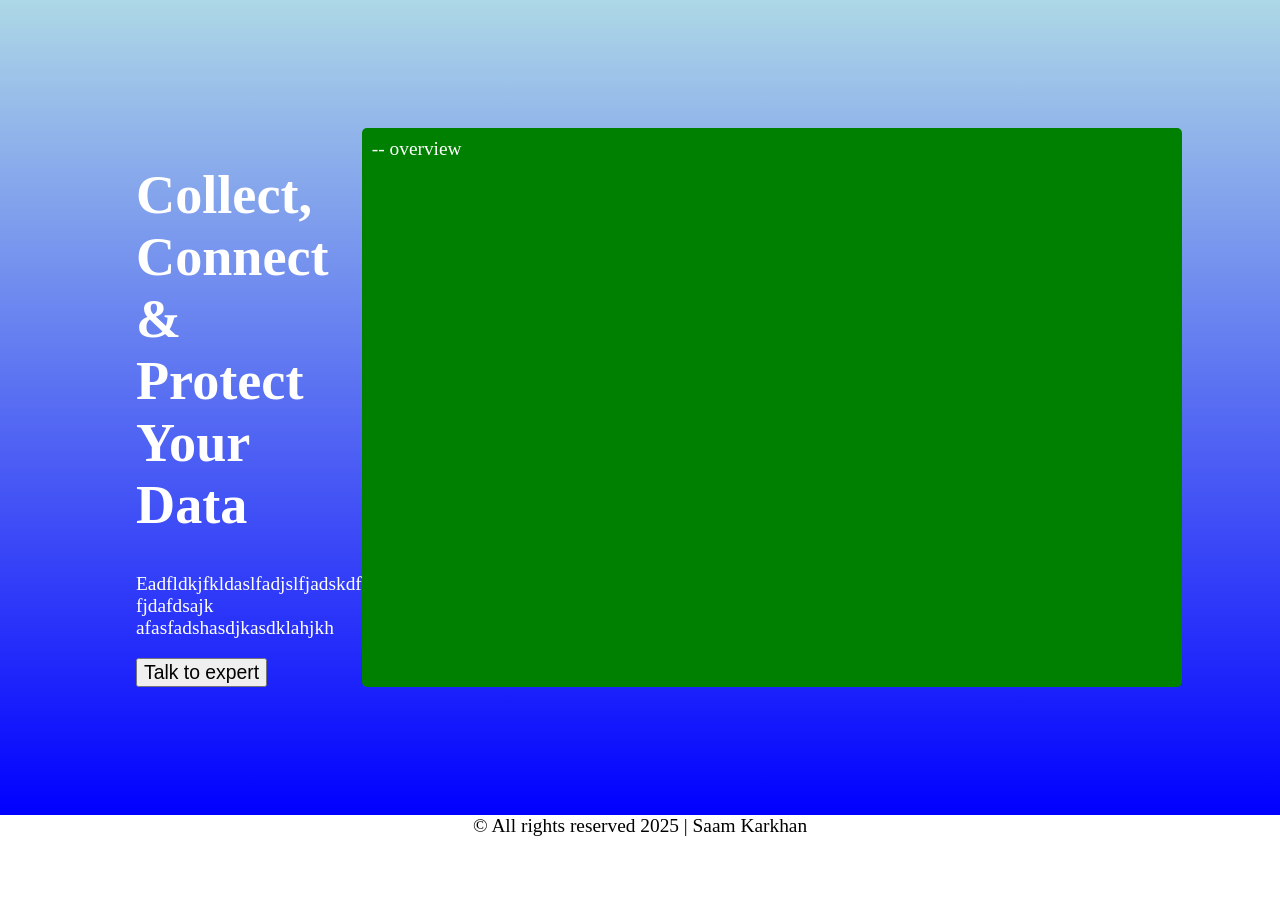
==== index.html @ d6166b29 "second commit" ====
<!DOCTYPE html>
<html lang="en">
<head>
    <meta charset="UTF-8">
    <meta name="viewport" content="width=device-width, initial-scale=1.0">

    <title> App</title>
    <link rel="stylesheet" href="styles/style.css">
</head>
<body>
    <header>
        <div class="logo">
            Logo
        </div>
        <div class="options">
            <select name="" id="">
                <option value="">Solutions</option>
                <option value=""></option>
                <option value=""></option>
                <option value=""></option>
            </select>
            <select name="" id="">
                <option value="">Product</option>
                <option value=""></option>
                <option value=""></option>
                <option value=""></option>
            </select>
            <select name="" id="">
                <option value="">Resources</option>
                <option value=""></option>
                <option value=""></option>
                <option value=""></option>
            </select>
            <select name="" id="">
                <option value="">Plans</option>
                <option value=""></option>
                <option value=""></option>
                <option value=""></option>
            </select>
        </div>
        <div class="action-btns">
            <a href="login.html" >LogIn</a>
            <a href="#">Register</a>
        </div>
    </header>
    <main>
        <div class="hero">
            <div>
                <h1>Collect, Connect & Protect Your Data</h1>
                <p>Eadfldkjfkldaslfadjslfjadskdf fjdafdsajk  afasfadshasdjkasdklahjkh</p>
                <button>Talk to expert</button>
            </div>  
            <div class="image_test">
                -- overview 
            </div>
        </div>
    </main>
    <footer>
        &copy; All rights reserved 2025 | Saam Karkhan
    </footer>
</body>
</html>
---- styles/style.css ----
body {
    margin: 0;
}

* {
    font-size: 1.1rem;
}

header {
    position: absolute;
    display: flex;
    padding: 10px 5px;
}

main {
    position: relative;
    /* background-color: rgb(53, 131, 241); */
    background: linear-gradient( lightblue, blue );
    padding: 10% 10px;
}

.image_test {
    background-color: green;
    min-width: 800px;
    min-height:450px;
    border-radius: 5px;
    padding: 10px;
}

.hero {
    display: flex;
    color: #ffff;
    padding: 0 10%;
}



.hero h1 {
    font-size: 2.8em;
}

footer {
    text-align: center;
}




/*  */
header .options {
    flex: 1;
}
header .options select{

    border: none;
    margin: 5px 5%;
}
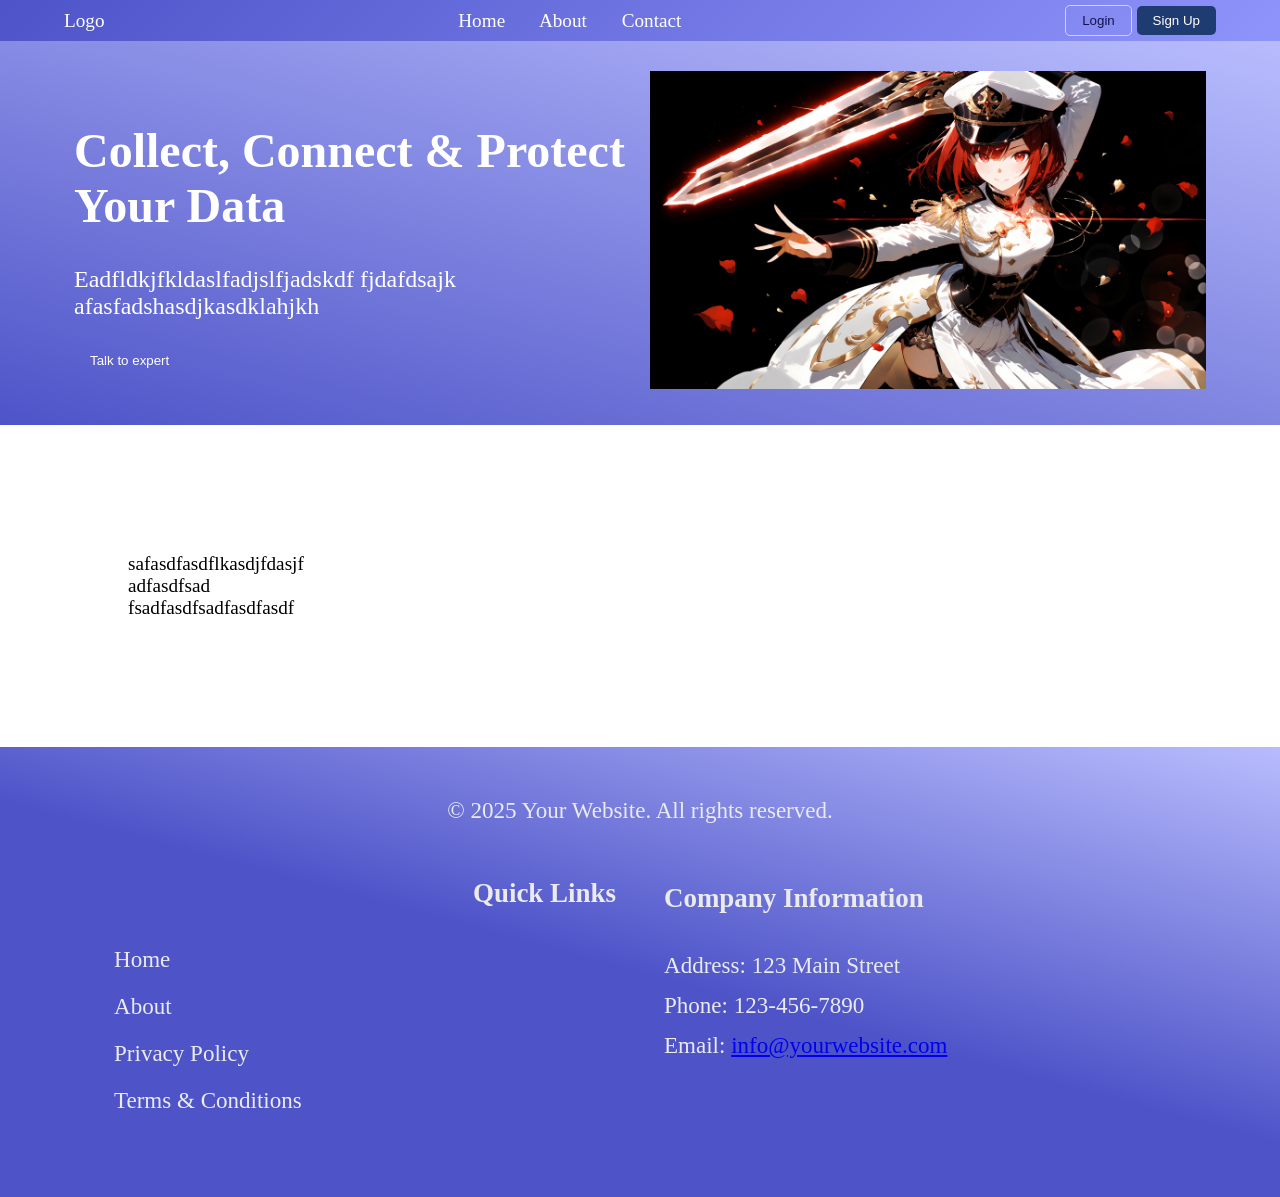
==== commit 39528c79: "5th commit updated landing page for responsive and new content" ====
--- a/index.html
+++ b/index.html
@@ -3,60 +3,64 @@
 <head>
     <meta charset="UTF-8">
     <meta name="viewport" content="width=device-width, initial-scale=1.0">
-
-    <title> App</title>
+    
     <link rel="stylesheet" href="styles/style.css">
+    <title>Security Enhanced System</title>
 </head>
 <body>
     <header>
-        <div class="logo">
-            Logo
+        <span>Logo</span>
+         <nav>
+        <div class="links">
+            <a href="">Home</a>
+            <a href="">About</a>
+            <a href="">Contact</a>
         </div>
-        <div class="options">
-            <select name="" id="">
-                <option value="">Solutions</option>
-                <option value=""></option>
-                <option value=""></option>
-                <option value=""></option>
-            </select>
-            <select name="" id="">
-                <option value="">Product</option>
-                <option value=""></option>
-                <option value=""></option>
-                <option value=""></option>
-            </select>
-            <select name="" id="">
-                <option value="">Resources</option>
-                <option value=""></option>
-                <option value=""></option>
-                <option value=""></option>
-            </select>
-            <select name="" id="">
-                <option value="">Plans</option>
-                <option value=""></option>
-                <option value=""></option>
-                <option value=""></option>
-            </select>
-        </div>
-        <div class="action-btns">
-            <a href="login.html" >LogIn</a>
-            <a href="#">Register</a>
+        
+    </nav>
+    <div>
+            <button onclick="window.location.href = 'login.html';">Login</button>
+            <button onclick="window.location.href = 'signup.html';">Sign Up</button>
         </div>
     </header>
+   
     <main>
         <div class="hero">
             <div>
                 <h1>Collect, Connect & Protect Your Data</h1>
                 <p>Eadfldkjfkldaslfadjslfjadskdf fjdafdsajk  afasfadshasdjkasdklahjkh</p>
                 <button>Talk to expert</button>
-            </div>  
-            <div class="image_test">
-                -- overview 
             </div>
+            <div><img src="images/lockscreen_img.jpg" alt="hero image" style="width: 100%; height: auto;"></div>
+        </div>
+        <div style="padding: 10%;">
+            safasdfasdflkasdjfdasjf <br>
+            adfasdfsad <br>
+            fsadfasdfsadfasdfasdf <br>
         </div>
     </main>
     <footer>
-        &copy; All rights reserved 2025 | Saam Karkhan
+        <div>&copy; 2025 Your Website. All rights reserved.</div>
+        <br>
+        <div style="display: flex; gap: 3rem;">
+            <div style="flex: 1; text-align: right;">
+                <h3>Quick Links</h3>
+                <ul>
+                    <li><a href="">Home</a></li>
+                    <li><a href="">About</a></li>
+                    <li><a href="">Privacy Policy</a></li>
+                    <li><a href="">Terms & Conditions</a></li>
+                </ul>
+            </div>
+            <div style="flex: 1; text-align: left; line-height: 2.5rem;">
+                <h3>Company Information</h3>
+                <p>
+                    Address: 123 Main Street <br>
+                    Phone: 123-456-7890 <br>
+                    Email: <a href="mailto:info@yourwebsite.com">info@yourwebsite.com</a>
+                </p>
+            </div>
+        </div>
     </footer>
 </body>
 </html>
--- a/styles/style.css
+++ b/styles/style.css
@@ -1,57 +1,134 @@
 body {
     margin: 0;
+    font-size: 1.2rem;
+    scroll-behavior: smooth;
 }
 
 * {
-    font-size: 1.1rem;
+    scroll-behavior: smooth;
 }
 
 header {
-    position: absolute;
     display: flex;
-    padding: 10px 5px;
+    justify-content: space-between;
+    align-items: center;
+    padding: 5px 5%;
+    /* background-color: #6c73ff; */
+    background: linear-gradient(135deg, #4e54c8, #8f94fb);
+    color: #fff;
+    position: sticky;
+    top: 0;
+    z-index: 999;
 }
 
-main {
-    position: relative;
-    /* background-color: rgb(53, 131, 241); */
-    background: linear-gradient( lightblue, blue );
-    padding: 10% 10px;
+nav {
+    background-color: none;
+    width: 50%;
+    display: flex;
+    justify-content: center;
+    align-content: center;
 }
 
-.image_test {
-    background-color: green;
-    min-width: 800px;
-    min-height:450px;
-    border-radius: 5px;
-    padding: 10px;
+nav a {
+    text-decoration: none;
+    margin-right: 30px;
+    color: #fff;
+
+    transition: all 0.3s ease;
+}
+
+nav a:hover {
+    color: #21f0f0;
+}
+
+footer {
+    text-align: center;
+    display: flex;
+    flex-direction: column;
+    padding: 50px 5%;
+    background: linear-gradient(15deg, #4e54c8 50%,#b8bcfd);
+    color: #ebebeb;
+    align-content: center;
+     font-size: larger;
 }
 
 .hero {
     display: flex;
-    color: #ffff;
-    padding: 0 10%;
+    flex-wrap: wrap;
+    justify-content: space-between;
+    align-items: center;
+    padding: 30px 5%;
+    /* background-color: #4e54c8; */
+    background: linear-gradient(15deg, #4e54c8, #b8bcfd);
+
+    color: #fff;
+}
+
+.hero div {
+    flex: 1;
+    height: 100%;
+    align-content: center;
+    margin: 0 10px;
+    font-size: x-large;
+}
+
+.hero div:nth-child(2) {
+    border-radius: 7px;
+    min-width: 300px;
+    min-height: 300px;
+    flex: 1;
+}
+/*  */
+
+button {
+    padding: 7px 16px;
+    background-color: transparent;
+    color: #fff;
+    border: none;
+    border-radius: 5px;
+    cursor: pointer;
+
+    transition: all 0.3s ease;
+}
+
+button:first-child {
+    color: #11144b;
+    border: 1px solid #d6d6d6;
+}
+
+button:first-child:hover {
+    background-color: #d6d6d6;
+}
+
+button:nth-child(2) {
+    background-color: #1f3c72;
+}
+
+button:nth-child(2):hover {
+    background-color: #4e54c8;
+}
+
+ul li {
+    list-style-type: none;
+}
+
+ul li a {
+    display: block;
+    justify-self: end;
+    width: fit-content;
+    color: inherit;
+    text-decoration: none;
+    padding: 10px;
+    transition: all 0.3s ease;
+}
+
+ul li a:hover {
+    color: #21f0f0;
 }
 
 
-
-.hero h1 {
-    font-size: 2.8em;
-}
-
-footer {
-    text-align: center;
-}
-
-
-
-
-/*  */
-header .options {
-    flex: 1;
-}
-header .options select{
-
-    border: none;
-    margin: 5px 5%;
+@media screen and (max-width: 600px) {
+    nav {
+        display: none;
+    }
 }
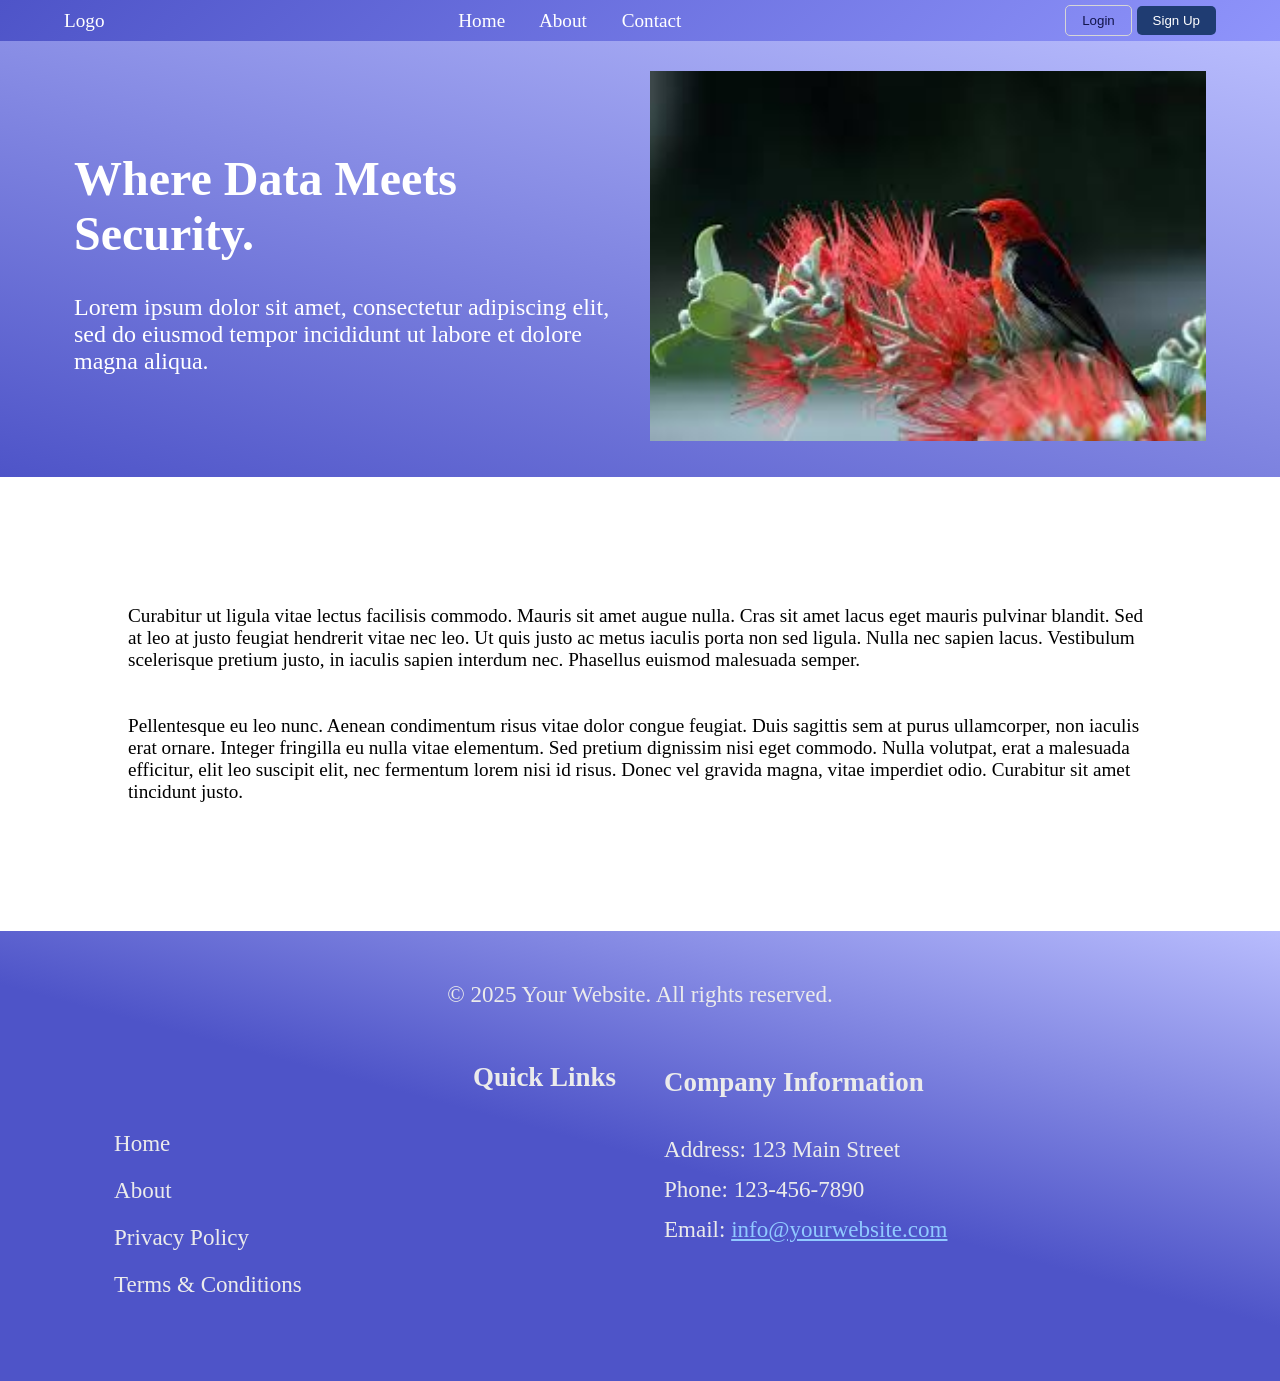
==== commit 4ce550dd: "6th commit: added new register.css, updated links for landing page login-register button, rename fil" ====
--- a/index.html
+++ b/index.html
@@ -3,6 +3,8 @@
 <head>
     <meta charset="UTF-8">
     <meta name="viewport" content="width=device-width, initial-scale=1.0">
+
+    <link rel="icon" type="image/png" sizes="16x16" href="">
     
     <link rel="stylesheet" href="styles/style.css">
     <title>Security Enhanced System</title>
@@ -20,23 +22,23 @@
     </nav>
     <div>
             <button onclick="window.location.href = 'login.html';">Login</button>
-            <button onclick="window.location.href = 'signup.html';">Sign Up</button>
+            <button onclick="window.location.href = 'register.html';">Sign Up</button>
         </div>
     </header>
    
     <main>
         <div class="hero">
             <div>
-                <h1>Collect, Connect & Protect Your Data</h1>
-                <p>Eadfldkjfkldaslfadjslfjadskdf fjdafdsajk  afasfadshasdjkasdklahjkh</p>
-                <button>Talk to expert</button>
+                <h1>Where Data Meets Security.</h1>
+                <p>Lorem ipsum dolor sit amet, consectetur adipiscing elit, sed do eiusmod tempor incididunt ut labore et dolore magna aliqua.</p>
+                <!-- <button>Get Started</button> -->
             </div>
-            <div><img src="images/lockscreen_img.jpg" alt="hero image" style="width: 100%; height: auto;"></div>
+            <div><img src="images/download.jpg" alt="hero image" style="width: 100%; height: auto;"></div>
         </div>
         <div style="padding: 10%;">
-            safasdfasdflkasdjfdasjf <br>
-            adfasdfsad <br>
-            fsadfasdfsadfasdfasdf <br>
+            Curabitur ut ligula vitae lectus facilisis commodo. Mauris sit amet augue nulla. Cras sit amet lacus eget mauris pulvinar blandit. Sed at leo at justo feugiat hendrerit vitae nec leo. Ut quis justo ac metus iaculis porta non sed ligula. Nulla nec sapien lacus. Vestibulum scelerisque pretium justo, in iaculis sapien interdum nec. Phasellus euismod malesuada semper.
+            <br><br><br>
+            Pellentesque eu leo nunc. Aenean condimentum risus vitae dolor congue feugiat. Duis sagittis sem at purus ullamcorper, non iaculis erat ornare. Integer fringilla eu nulla vitae elementum. Sed pretium dignissim nisi eget commodo. Nulla volutpat, erat a malesuada efficitur, elit leo suscipit elit, nec fermentum lorem nisi id risus. Donec vel gravida magna, vitae imperdiet odio. Curabitur sit amet tincidunt justo.
         </div>
     </main>
     <footer>
@@ -57,7 +59,7 @@
                 <p>
                     Address: 123 Main Street <br>
                     Phone: 123-456-7890 <br>
-                    Email: <a href="mailto:info@yourwebsite.com">info@yourwebsite.com</a>
+                    Email: <a style="color: rgb(144, 201, 255);" href="mailto:info@yourwebsite.com">info@yourwebsite.com</a>
                 </p>
             </div>
         </div>
--- a/styles/style.css
+++ b/styles/style.css
@@ -7,6 +7,8 @@
 * {
     scroll-behavior: smooth;
 }
+
+
 
 header {
     display: flex;
@@ -131,4 +133,86 @@
     nav {
         display: none;
     }
-}+}
+
+
+
+.registration-form {
+  background: #ffffff;
+  padding: 30px;
+  border-radius: 12px;
+  box-shadow: 0px 6px 20px rgba(0, 0, 0, 0.1);
+  width: 100%;
+  max-width: 700px;
+}
+
+.form-title {
+  text-align: center;
+  font-size: 28px;
+  margin-bottom: 25px;
+  color: #333;
+  font-weight: 600;
+}
+
+.form-row {
+  display: flex;
+  flex-wrap: wrap;
+  gap: 20px;
+  margin-bottom: 20px;
+}
+
+.input-box {
+  flex: 1 1 220px;
+  display: flex;
+  flex-direction: column;
+}
+
+.input-box label {
+  margin-bottom: 8px;
+  font-weight: 500;
+  color: #444;
+}
+
+.input-box input,
+.input-box select,
+.input-box textarea {
+  padding: 10px 12px;
+  border: 1px solid #ccc;
+  border-radius: 6px;
+  outline: none;
+  font-size: 14px;
+  transition: 0.3s;
+  background: #fafafa;
+}
+
+.input-box input:focus,
+.input-box select:focus,
+.input-box textarea:focus {
+  border-color: #4a90e2;
+  background: #fff;
+  box-shadow: 0 0 6px rgba(74, 144, 226, 0.3);
+}
+
+.form-actions {
+  text-align: center;
+  margin-top: 10px;
+}
+
+.btn-submit {
+  background: #4a90e2;
+  color: #fff;
+  padding: 12px 30px;
+  border: none;
+  border-radius: 6px;
+  font-size: 16px;
+  cursor: pointer;
+  transition: 0.3s;
+}
+
+.btn-submit:hover {
+  background: #357ab8;
+}
+
+#address {
+    resize: none;
+}
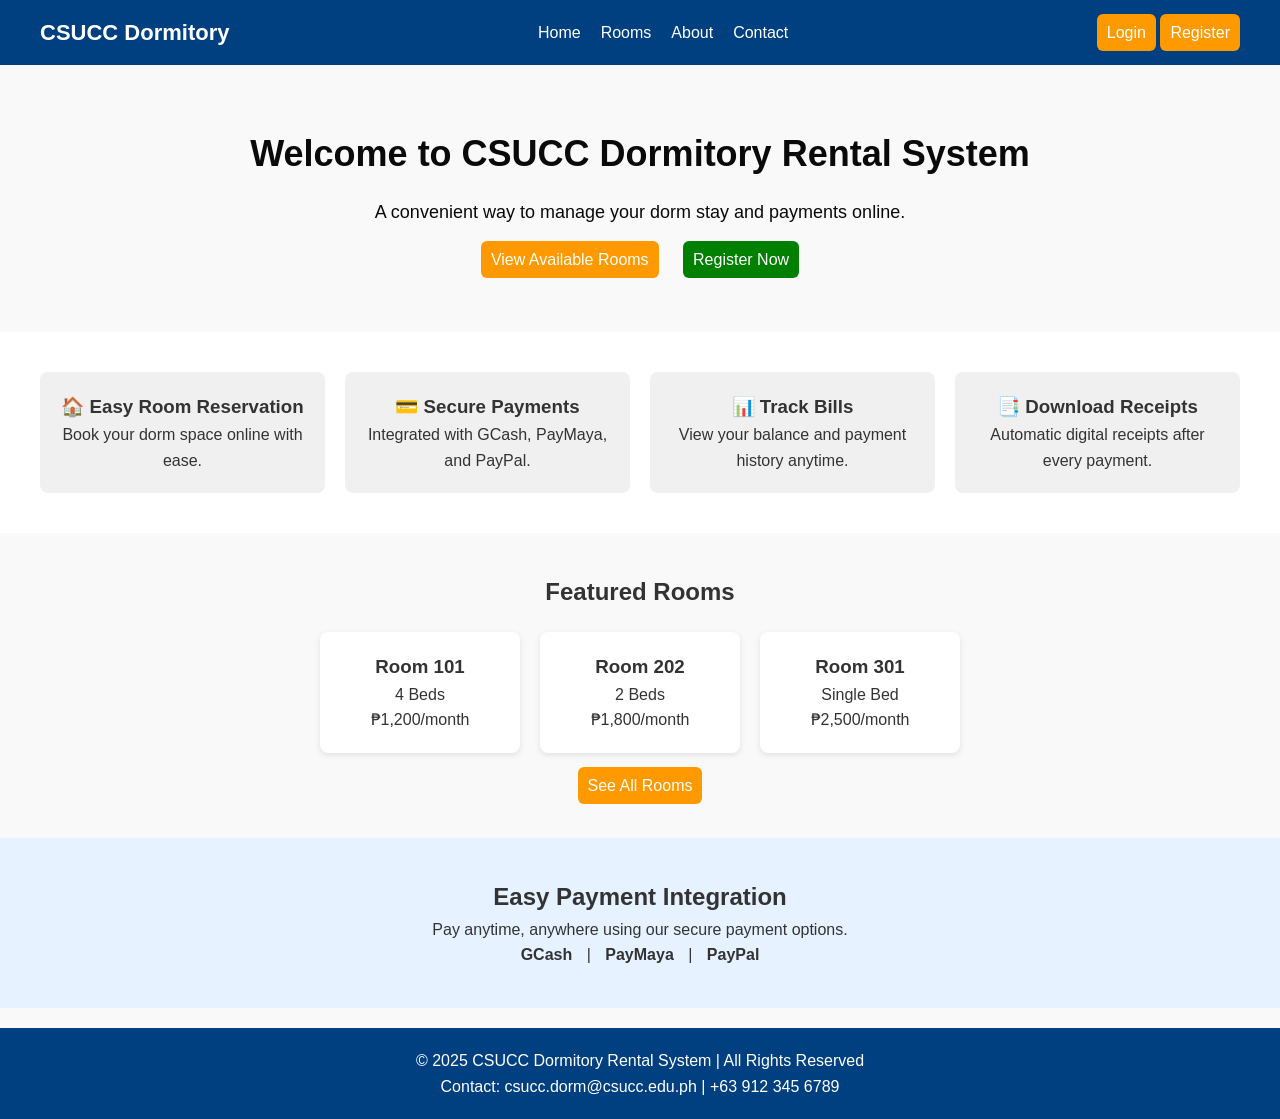
==== commit f2d7f3b5: "final" ====
--- a/index.html
+++ b/index.html
@@ -3,66 +3,242 @@
 <head>
     <meta charset="UTF-8">
     <meta name="viewport" content="width=device-width, initial-scale=1.0">
-
-    <link rel="icon" type="image/png" sizes="16x16" href="">
-    
-    <link rel="stylesheet" href="styles/style.css">
-    <title>Security Enhanced System</title>
+    <title>CSUCC Dormitory Rental System</title>
+    <link rel="stylesheet" href="styles/index.css">
 </head>
+<style>
+    * {
+    margin: 0;
+    padding: 0;
+    box-sizing: border-box;
+    font-family: "Segoe UI", Arial, sans-serif;
+}
+
+body {
+    line-height: 1.6;
+    background: #f9f9f9;
+    color: #333;
+}
+
+/* Header */
+header {
+    display: flex;
+    justify-content: space-between;
+    align-items: center;
+    padding: 15px 40px;
+    background: #004080;
+    color: white;
+}
+
+header .logo {
+    font-size: 22px;
+    font-weight: bold;
+}
+
+nav ul {
+    list-style: none;
+    display: flex;
+    gap: 20px;
+}
+
+nav ul li a {
+    color: white;
+    text-decoration: none;
+    font-weight: 500;
+}
+
+.btn {
+    background: #ff9900;
+    color: white;
+    padding: 10px;
+    border-radius: 6px;
+    text-decoration: none;
+    transition: 0.3s;
+    justify-content: end;
+}
+
+.btn:hover {
+    background: #cc7a00;
+}
+
+.btn-alt {
+    background: #008000;
+}
+
+.btn-alt:hover {
+    background: #006600;
+}
+
+/* Hero Section */
+.hero {
+    text-align: center;
+    padding: 60px 20px;
+    background: url('dorm.jpg') no-repeat center center/cover;
+    color: white;
+}
+
+.hero h1 {
+    font-size: 36px;
+    margin-bottom: 15px;
+    color: rgb(10, 10, 10);
+}
+
+.hero p {
+    font-size: 18px;
+    margin-bottom: 20px;
+    color: rgb(10, 10, 10);
+}
+
+.hero-btns .btn {
+    margin: 10px;
+}
+
+/* Features */
+.features {
+    display: grid;
+    grid-template-columns: repeat(4, 1fr);
+    gap: 20px;
+    padding: 40px;
+    background: #fff;
+    text-align: center;
+}
+
+.features .feature {
+    background: #f0f0f0;
+    padding: 20px;
+    border-radius: 8px;
+}
+
+/* Rooms */
+.rooms {
+    text-align: center;
+    padding: 40px;
+}
+
+.room-list {
+    display: flex;
+    justify-content: center;
+    gap: 20px;
+    margin: 20px 0;
+}
+
+.room {
+    background: #fff;
+    padding: 20px;
+    border-radius: 8px;
+    width: 200px;
+    box-shadow: 0px 2px 6px rgba(0,0,0,0.1);
+}
+
+/* Payment */
+.payment {
+    text-align: center;
+    padding: 40px;
+    background: #e6f2ff;
+}
+
+.pay-icons span {
+    font-weight: bold;
+    margin: 0 10px;
+}
+
+/* Footer */
+footer {
+    text-align: center;
+    padding: 20px;
+    background: #004080;
+    color: white;
+    margin-top: 20px;
+}
+
+</style>
 <body>
+    <!-- Navigation -->
     <header>
-        <span>Logo</span>
-         <nav>
-        <div class="links">
-            <a href="">Home</a>
-            <a href="">About</a>
-            <a href="">Contact</a>
-        </div>
-        
-    </nav>
-    <div>
-            <button onclick="window.location.href = 'login.html';">Login</button>
-            <button onclick="window.location.href = 'register.html';">Sign Up</button>
+        <div class="logo">CSUCC Dormitory</div>
+        <nav>
+            <ul>
+                <li><a href="#">Home</a></li>
+                <li><a href="#">Rooms</a></li>
+                <li><a href="#">About</a></li>
+                <li><a href="#">Contact</a></li>
+            </ul>
+        </nav>
+        <!-- Buttons wrapper -->
+        <div class="auth-buttons">
+            <a href="login.html" class="btn">Login</a>
+            <a href="registration.html" class="btn">Register</a>
         </div>
     </header>
-   
-    <main>
-        <div class="hero">
-            <div>
-                <h1>Where Data Meets Security.</h1>
-                <p>Lorem ipsum dolor sit amet, consectetur adipiscing elit, sed do eiusmod tempor incididunt ut labore et dolore magna aliqua.</p>
-                <!-- <button>Get Started</button> -->
+
+    <!-- Hero Section -->
+    <section class="hero">
+        <h1>Welcome to CSUCC Dormitory Rental System</h1>
+        <p>A convenient way to manage your dorm stay and payments online.</p>
+        <div class="hero-btns">
+            <a href="rooms.html" class="btn">View Available Rooms</a>
+            <a href="#" class="btn btn-alt">Register Now</a>
+        </div>
+    </section>
+
+    <!-- Features Section -->
+    <section class="features">
+        <div class="feature">
+            <h3>🏠 Easy Room Reservation</h3>
+            <p>Book your dorm space online with ease.</p>
+        </div>
+        <div class="feature">
+            <h3>💳 Secure Payments</h3>
+            <p>Integrated with GCash, PayMaya, and PayPal.</p>
+        </div>
+        <div class="feature">
+            <h3>📊 Track Bills</h3>
+            <p>View your balance and payment history anytime.</p>
+        </div>
+        <div class="feature">
+            <h3>📑 Download Receipts</h3>
+            <p>Automatic digital receipts after every payment.</p>
+        </div>
+    </section>
+
+    <!-- Rooms Preview -->
+    <section class="rooms">
+        <h2>Featured Rooms</h2>
+        <div class="room-list">
+            <div class="room">
+                <h3>Room 101</h3>
+                <p>4 Beds</p>
+                <p>₱1,200/month</p>
             </div>
-            <div><img src="images/download.jpg" alt="hero image" style="width: 100%; height: auto;"></div>
-        </div>
-        <div style="padding: 10%;">
-            Curabitur ut ligula vitae lectus facilisis commodo. Mauris sit amet augue nulla. Cras sit amet lacus eget mauris pulvinar blandit. Sed at leo at justo feugiat hendrerit vitae nec leo. Ut quis justo ac metus iaculis porta non sed ligula. Nulla nec sapien lacus. Vestibulum scelerisque pretium justo, in iaculis sapien interdum nec. Phasellus euismod malesuada semper.
-            <br><br><br>
-            Pellentesque eu leo nunc. Aenean condimentum risus vitae dolor congue feugiat. Duis sagittis sem at purus ullamcorper, non iaculis erat ornare. Integer fringilla eu nulla vitae elementum. Sed pretium dignissim nisi eget commodo. Nulla volutpat, erat a malesuada efficitur, elit leo suscipit elit, nec fermentum lorem nisi id risus. Donec vel gravida magna, vitae imperdiet odio. Curabitur sit amet tincidunt justo.
-        </div>
-    </main>
+            <div class="room">
+                <h3>Room 202</h3>
+                <p>2 Beds</p>
+                <p>₱1,800/month</p>
+            </div>
+            <div class="room">
+                <h3>Room 301</h3>
+                <p>Single Bed</p>
+                <p>₱2,500/month</p>
+            </div>
+        </div>
+        <a href="#" class="btn">See All Rooms</a>
+    </section>
+
+    <!-- Payment Section -->
+    <section class="payment">
+        <h2>Easy Payment Integration</h2>
+        <p>Pay anytime, anywhere using our secure payment options.</p>
+        <div class="pay-icons">
+            <span>GCash</span> | 
+            <span>PayMaya</span> | 
+            <span>PayPal</span>
+        </div>
+    </section>
+
+    <!-- Footer -->
     <footer>
-        <div>&copy; 2025 Your Website. All rights reserved.</div>
-        <br>
-        <div style="display: flex; gap: 3rem;">
-            <div style="flex: 1; text-align: right;">
-                <h3>Quick Links</h3>
-                <ul>
-                    <li><a href="">Home</a></li>
-                    <li><a href="">About</a></li>
-                    <li><a href="">Privacy Policy</a></li>
-                    <li><a href="">Terms & Conditions</a></li>
-                </ul>
-            </div>
-            <div style="flex: 1; text-align: left; line-height: 2.5rem;">
-                <h3>Company Information</h3>
-                <p>
-                    Address: 123 Main Street <br>
-                    Phone: 123-456-7890 <br>
-                    Email: <a style="color: rgb(144, 201, 255);" href="mailto:info@yourwebsite.com">info@yourwebsite.com</a>
-                </p>
-            </div>
-        </div>
+        <p>© 2025 CSUCC Dormitory Rental System | All Rights Reserved</p>
+        <p>Contact: csucc.dorm@csucc.edu.ph | +63 912 345 6789</p>
     </footer>
 </body>
-</html>+</html>
--- a/styles/index.css
+++ b/styles/index.css
@@ -0,0 +1,143 @@
+* {
+    margin: 0;
+    padding: 0;
+    box-sizing: border-box;
+    font-family: "Segoe UI", Arial, sans-serif;
+}
+
+body {
+    line-height: 1.6;
+    background: #f9f9f9;
+    color: #333;
+}
+
+/* Header */
+header {
+    display: flex;
+    justify-content: space-between;
+    align-items: center;
+    padding: 15px 40px;
+    background: #004080;
+    color: white;
+}
+
+header .logo {
+    font-size: 22px;
+    font-weight: bold;
+}
+
+nav ul {
+    list-style: none;
+    display: flex;
+    gap: 20px;
+}
+
+nav ul li a {
+    color: white;
+    text-decoration: none;
+    font-weight: 500;
+}
+
+.btn {
+    background: #ff9900;
+    color: white;
+    padding: 10px;
+    border-radius: 6px;
+    text-decoration: none;
+    transition: 0.3s;
+    justify-content: end;
+}
+
+.btn:hover {
+    background: #cc7a00;
+}
+
+.btn-alt {
+    background: #008000;
+}
+
+.btn-alt:hover {
+    background: #006600;
+}
+
+/* Hero Section */
+.hero {
+    text-align: center;
+    padding: 60px 20px;
+    background: url('dorm.jpg') no-repeat center center/cover;
+    color: white;
+}
+
+.hero h1 {
+    font-size: 36px;
+    margin-bottom: 15px;
+    color: rgb(10, 10, 10);
+}
+
+.hero p {
+    font-size: 18px;
+    margin-bottom: 20px;
+    color: rgb(10, 10, 10);
+}
+
+.hero-btns .btn {
+    margin: 10px;
+}
+
+/* Features */
+.features {
+    display: grid;
+    grid-template-columns: repeat(4, 1fr);
+    gap: 20px;
+    padding: 40px;
+    background: #fff;
+    text-align: center;
+}
+
+.features .feature {
+    background: #f0f0f0;
+    padding: 20px;
+    border-radius: 8px;
+}
+
+/* Rooms */
+.rooms {
+    text-align: center;
+    padding: 40px;
+}
+
+.room-list {
+    display: flex;
+    justify-content: center;
+    gap: 20px;
+    margin: 20px 0;
+}
+
+.room {
+    background: #fff;
+    padding: 20px;
+    border-radius: 8px;
+    width: 200px;
+    box-shadow: 0px 2px 6px rgba(0,0,0,0.1);
+}
+
+/* Payment */
+.payment {
+    text-align: center;
+    padding: 40px;
+    background: #e6f2ff;
+}
+
+.pay-icons span {
+    font-weight: bold;
+    margin: 0 10px;
+}
+
+/* Footer */
+footer {
+    text-align: center;
+    padding: 20px;
+    background: #004080;
+    color: white;
+    margin-top: 20px;
+}
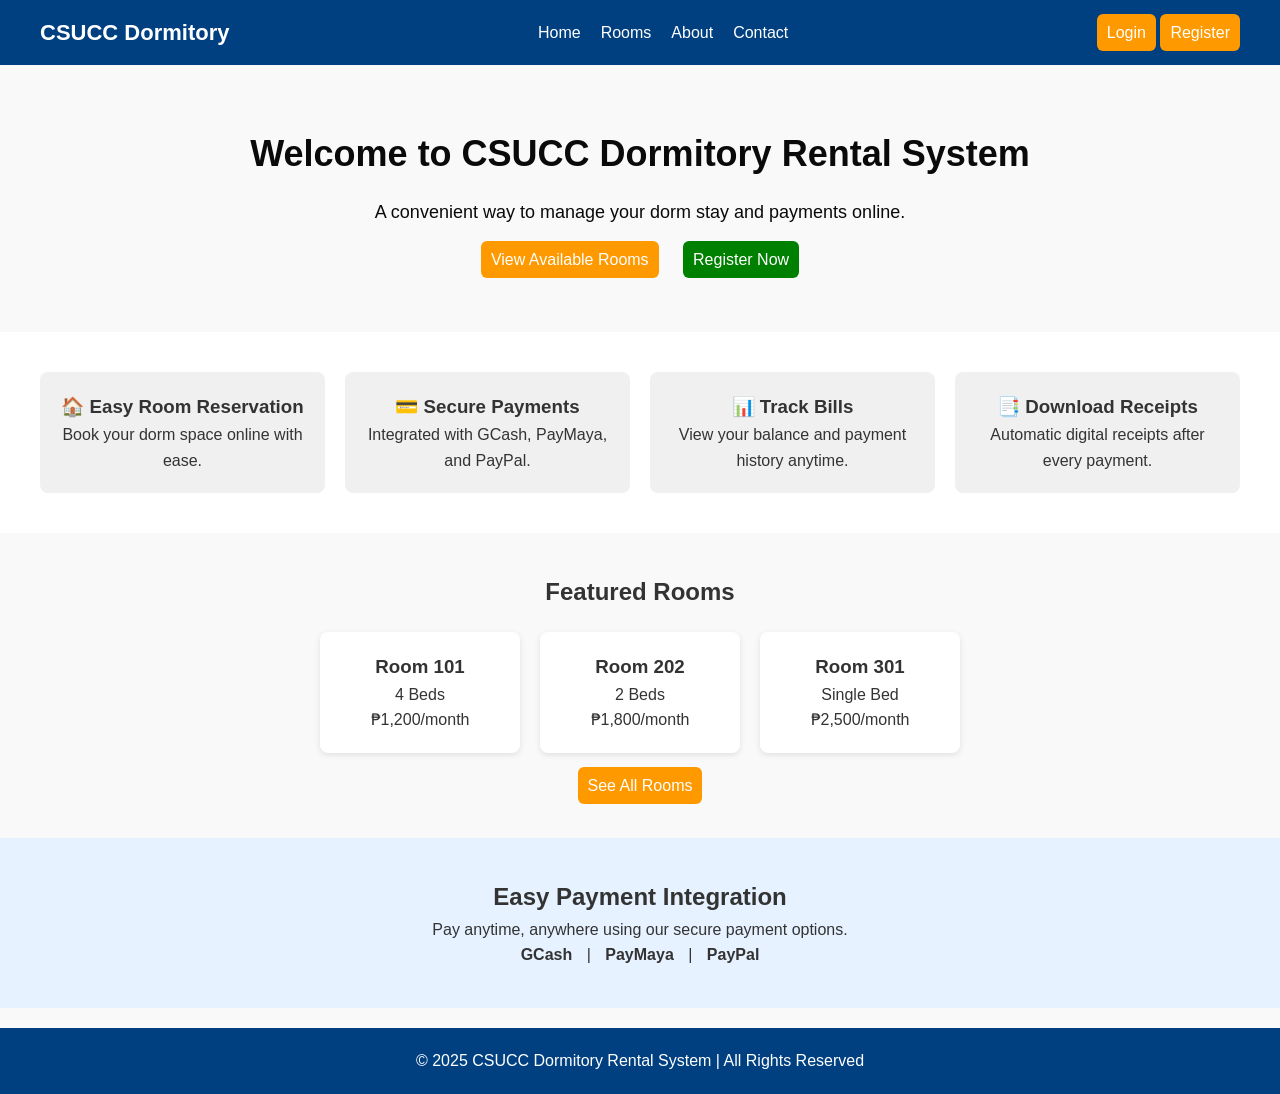
==== commit 6ccdd2f6: "enhance the register.html" ====
--- a/index.html
+++ b/index.html
@@ -4,9 +4,10 @@
     <meta charset="UTF-8">
     <meta name="viewport" content="width=device-width, initial-scale=1.0">
     <title>CSUCC Dormitory Rental System</title>
-    <link rel="stylesheet" href="styles/index.css">
+ 
 </head>
 <style>
+    
     * {
     margin: 0;
     padding: 0;
@@ -151,14 +152,16 @@
     margin-top: 20px;
 }
 
+
 </style>
+
 <body>
     <!-- Navigation -->
     <header>
         <div class="logo">CSUCC Dormitory</div>
         <nav>
             <ul>
-                <li><a href="#">Home</a></li>
+                <li><a href="index.html">Home</a></li>
                 <li><a href="#">Rooms</a></li>
                 <li><a href="#">About</a></li>
                 <li><a href="#">Contact</a></li>
@@ -177,7 +180,7 @@
         <p>A convenient way to manage your dorm stay and payments online.</p>
         <div class="hero-btns">
             <a href="rooms.html" class="btn">View Available Rooms</a>
-            <a href="#" class="btn btn-alt">Register Now</a>
+            <a href="registration.html" class="btn btn-alt">Register Now</a>
         </div>
     </section>
 
@@ -238,7 +241,7 @@
     <!-- Footer -->
     <footer>
         <p>© 2025 CSUCC Dormitory Rental System | All Rights Reserved</p>
-        <p>Contact: csucc.dorm@csucc.edu.ph | +63 912 345 6789</p>
+        
     </footer>
 </body>
 </html>
